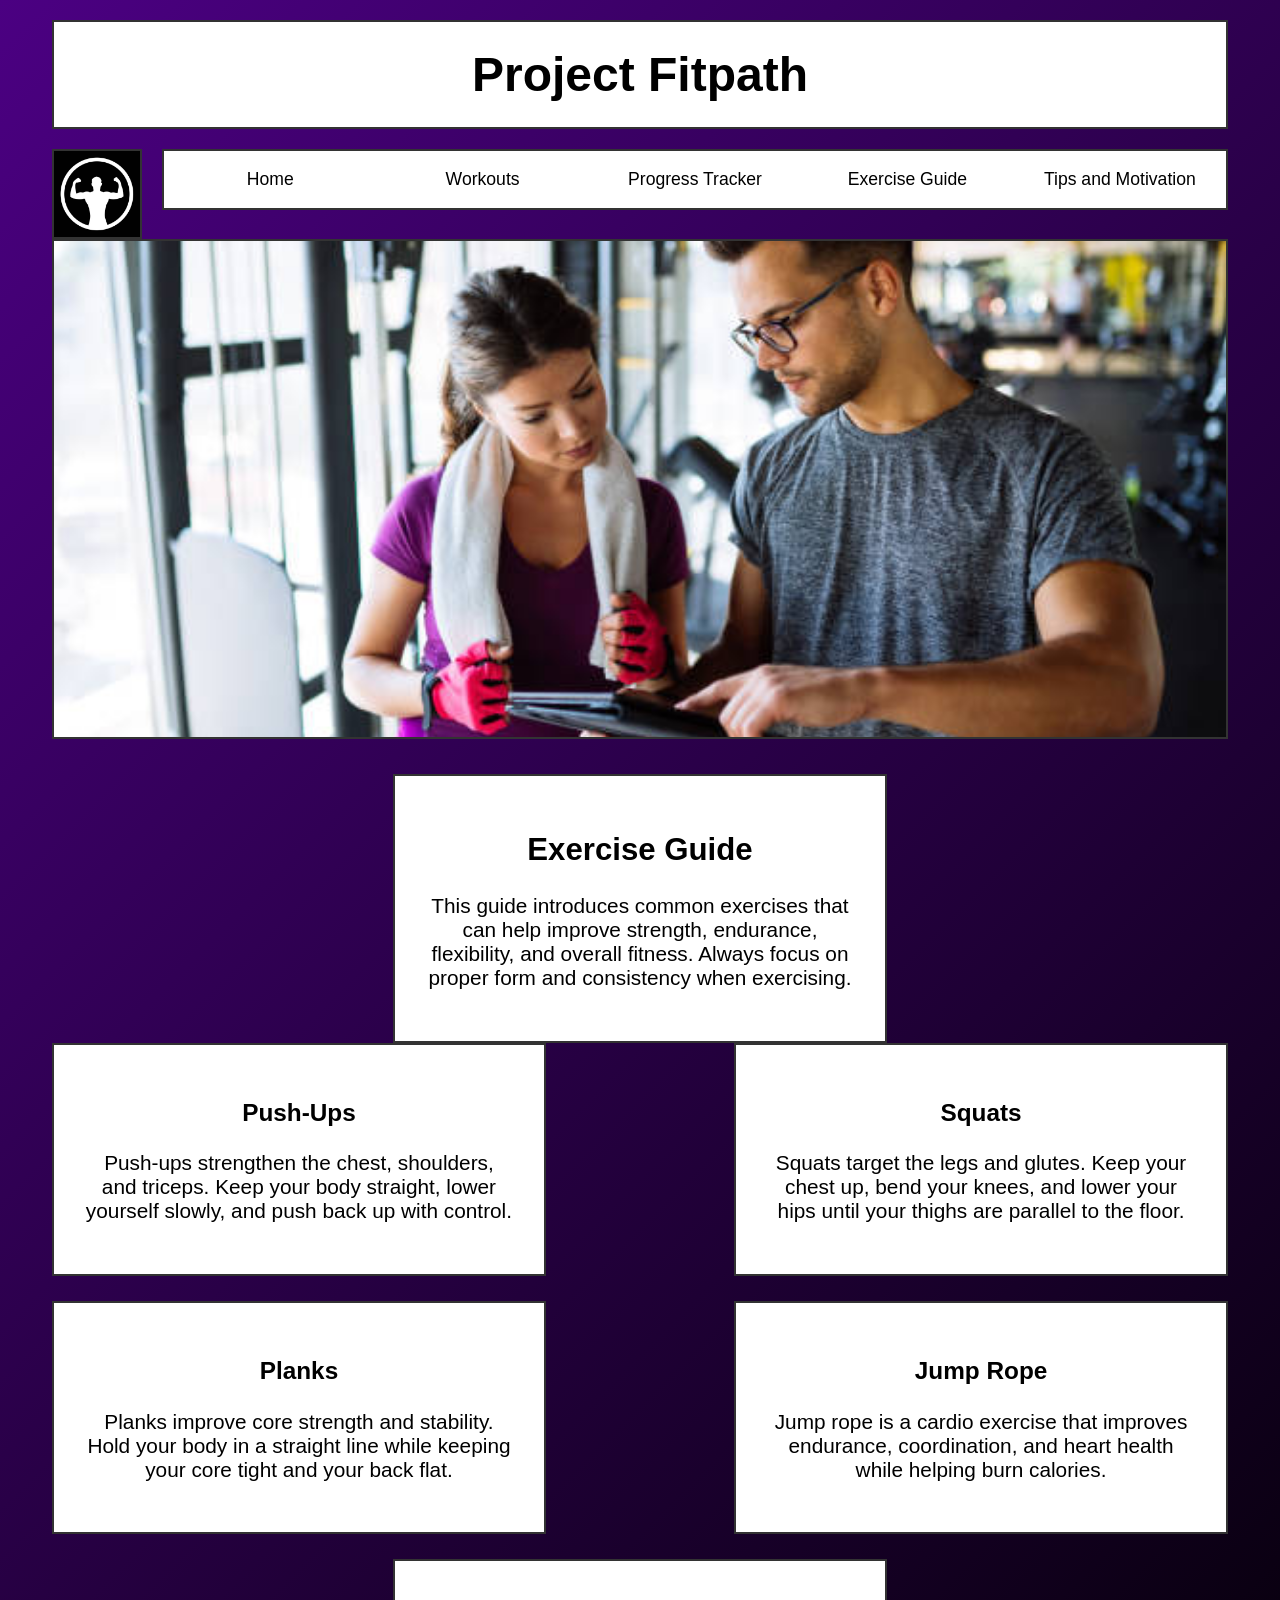
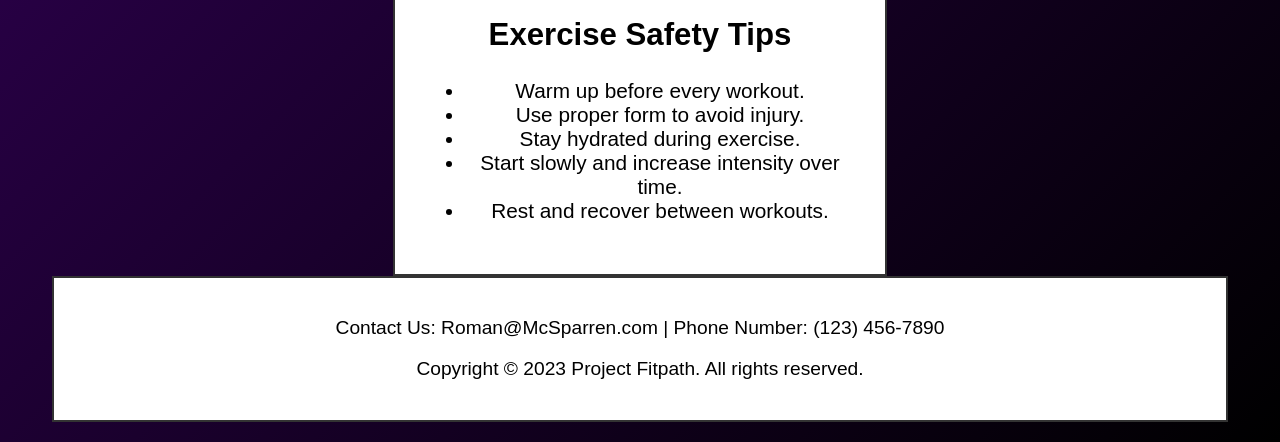
==== exercise.html @ d6102992 "Add files via upload" ====
<!DOCTYPE html>
<html lang="en">
<head>
<meta charset="UTF-8">
<meta name="viewport" content="width=device-width, initial-scale=1.0">
<title>Project Fitpath - Exercise Guide</title>
<link rel="stylesheet" href="fitpath.css">
</head>

<body>

<div id="wrapper">

<header>
    <h1>Project Fitpath</h1>
</header>

<aside id="logo">
    <img src="logo.webp" alt="Project Fitpath Logo">
</aside>

<nav>
    <ul>
        <li><a href="index.html">Home</a></li>
        <li><a href="workouts.html">Workouts</a></li>
        <li><a href="progress.html">Progress Tracker</a></li>
        <li><a href="exercise-guide.html">Exercise Guide</a></li>
        <li><a href="tips.html">Tips and Motivation</a></li>
    </ul>
</nav>

<main>

<section class="hero">
    <img src="Guide.jpg" alt="Exercise Guide Banner">
</section>

<section class="box small-box centered">
    <h2>Exercise Guide</h2>
    <p>
        This guide introduces common exercises that can help improve strength,
        endurance, flexibility, and overall fitness. Always focus on proper form
        and consistency when exercising.
    </p>
</section>

<section class="info-row">

<div class="box small-box">
    <h3>Push-Ups</h3>
    <p>
        Push-ups strengthen the chest, shoulders, and triceps. Keep your body straight,
        lower yourself slowly, and push back up with control.
    </p>
</div>

<div class="box small-box">
    <h3>Squats</h3>
    <p>
        Squats target the legs and glutes. Keep your chest up, bend your knees,
        and lower your hips until your thighs are parallel to the floor.
    </p>
</div>

</section>

<section class="info-row">

<div class="box small-box">
    <h3>Planks</h3>
    <p>
        Planks improve core strength and stability. Hold your body in a straight line
        while keeping your core tight and your back flat.
    </p>
</div>

<div class="box small-box">
    <h3>Jump Rope</h3>
    <p>
        Jump rope is a cardio exercise that improves endurance, coordination,
        and heart health while helping burn calories.
    </p>
</div>

</section>

<section class="box small-box centered">
    <h2>Exercise Safety Tips</h2>
    <ul>
        <li>Warm up before every workout.</li>
        <li>Use proper form to avoid injury.</li>
        <li>Stay hydrated during exercise.</li>
        <li>Start slowly and increase intensity over time.</li>
        <li>Rest and recover between workouts.</li>
    </ul>
</section>

</main>

    <footer>
        <p>Contact Us: Roman@McSparren.com | Phone Number: (123) 456-7890</p>
        <p>Copyright &copy; 2023 Project Fitpath. All rights reserved.</p>
    </footer>

</div>

</body>
</html>
---- fitpath.css ----
* {
    box-sizing: border-box;
}

body {
    margin: 0;
    font-family: Arial, sans-serif;
    background: linear-gradient(135deg, #4b0082, #000000);
}

#wrapper {
    width: 95%;
    margin: auto;
    padding: 20px;
}

header {
    border: 2px solid #333;
    text-align: center;
    padding: 25px;
    margin-bottom: 20px;
    background-color: white;
}

header h1 {
    margin: 0;
    font-size: 3em;
}

#logo {
    width: 90px;
    height: 90px;
    border: 2px solid #333;
    text-align: center;
    line-height: 90px;
    float: left;
    background-color: white;
}

nav {
    margin-left: 110px;
    border: 2px solid #333;
    background-color: white;
    margin-bottom: 25px;
}

nav ul {
    list-style-type: none;
    margin: 0;
    padding: 0;
    display: flex;
}

nav li {
    flex: 1;
    text-align: center;
}

nav a {
    display: block;
    padding: 18px;
    text-decoration: none;
    color: black;
    font-size: 1.1em;
}

nav a:hover {
    background-color: #dcdcdc;
}

main {
    clear: both;
}

.box {
    border: 2px solid #333;
    background-color: white;
}

.hero {
    height: 500px;
    display: flex;
    justify-content: center;
    align-items: center;
    margin-bottom: 35px;
    border: 2px solid #333;
    background-color: white;
}

.hero h2 {
    font-size: 4em;
}

.info-row {
    display: flex;
    justify-content: space-between;
    margin-bottom: 25px;
}

.small-box {
    width: 42%;
    padding: 30px;
    text-align: center;
    font-size: 1.3em;
}

.image-row {
    display: flex;
    justify-content: space-between;
    margin-bottom: 40px;
}

.image-box {
    width: 48%;
    height: 420px;
    display: flex;
    justify-content: center;
    align-items: center;
}

.image-box h2 {
    font-size: 4em;
}

footer {
    border: 2px solid #333;
    background-color: white;
    text-align: center;
    padding: 20px;
    font-size: 1.2em;
}

.hero img,
.image-box img {
    width: 100%;
    height: 100%;
    object-fit: cover;
}

#logo {
    width: 90px;
    height: 90px;
    border: 2px solid #333;
    float: left;
    background-color: white;
    display: flex;
    justify-content: center;
    align-items: center;
    overflow: hidden;
}

#logo img {
    width: 100%;
    height: 100%;
    object-fit: contain;
}

table {
    width: 100%;
    border-collapse: collapse;
    margin-top: 15px;
}

th, td {
    border: 1px solid #ccc;
    padding: 10px;
    text-align: left;
}

th {
    background-color: #333;
    color: white;
}

.centered {
    text-align: center;
    margin-left: auto;
    margin-right: auto;
    max-width: 600px;
}

.video-row {
    display: flex;
    justify-content: space-between;
    gap: 30px;
    margin: 50px 0;
}

.video-box {
    width: 48%;
    background-color: white;
    border: 2px solid #333;
    padding: 15px;
}

.video-box video {
    width: 100%;
    height: 400px;
    object-fit: cover;
}
@media (max-width: 900px) {

    #logo {
        float: none;
        margin: auto auto 15px auto;
    }

    nav {
        margin-left: 0;
    }

    nav ul {
        flex-direction: column;
    }

    .info-row,
    .image-row {
        flex-direction: column;
        gap: 20px;
    }

    .small-box,
    .image-box {
        width: 100%;
    }
}
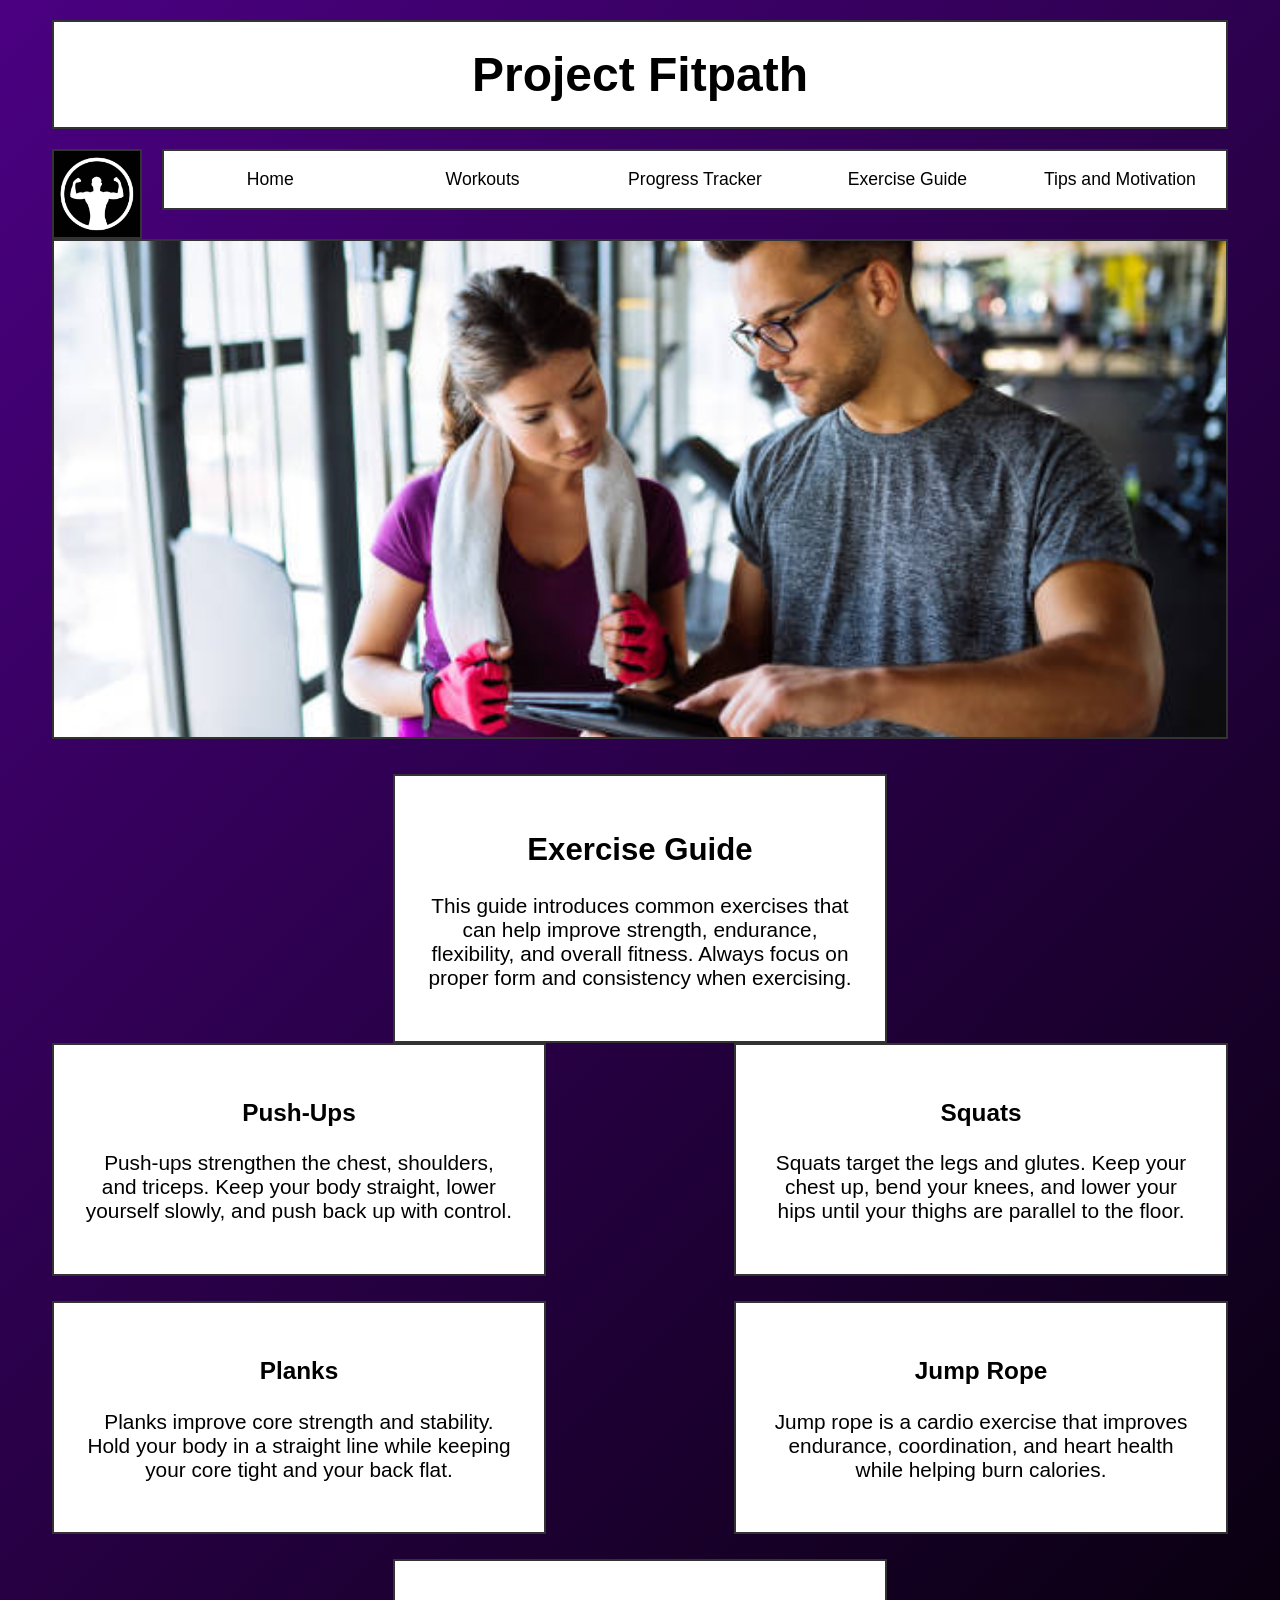
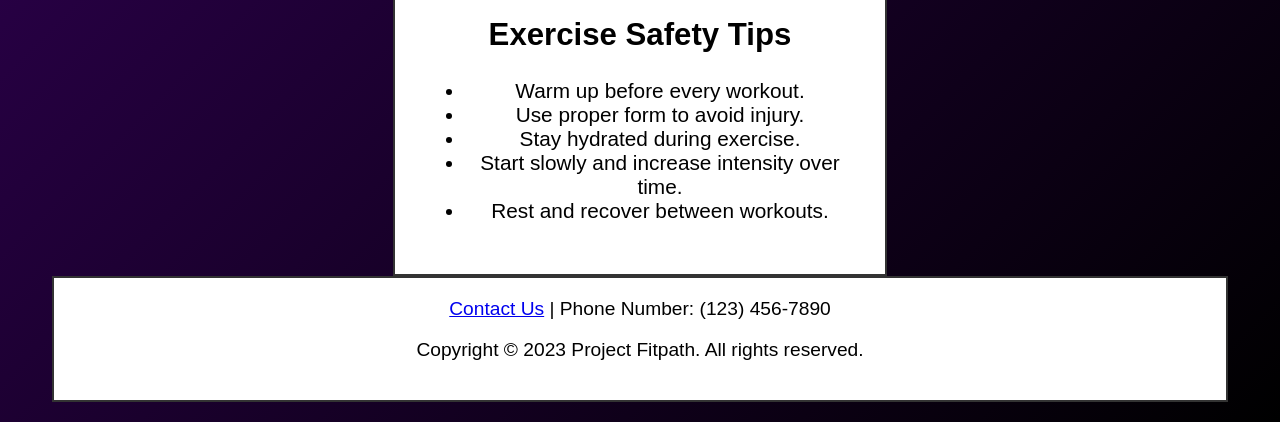
==== commit a1ba0a15: "Add files via upload" ====
--- a/exercise.html
+++ b/exercise.html
@@ -5,6 +5,11 @@
 <meta name="viewport" content="width=device-width, initial-scale=1.0">
 <title>Project Fitpath - Exercise Guide</title>
 <link rel="stylesheet" href="fitpath.css">
+<meta name="description" content="Project Fitpath provides workout routines, exercise guides, fitness tracking tools, and motivation tips to help users stay active and reach their fitness goals.">
+
+<meta name="keywords" content="fitness, workouts, exercise guide, fitness tracker, health, motivation, gym, exercise tips, workout plans, healthy lifestyle">
+
+<meta name="author" content="Project Fitpath">
 </head>
 
 <body>
@@ -98,7 +103,7 @@
 </main>
 
     <footer>
-        <p>Contact Us: Roman@McSparren.com | Phone Number: (123) 456-7890</p>
+        <a href="mailto:Roman@McSparren.com">Contact Us</a> | Phone Number: (123) 456-7890
         <p>Copyright &copy; 2023 Project Fitpath. All rights reserved.</p>
     </footer>
 
